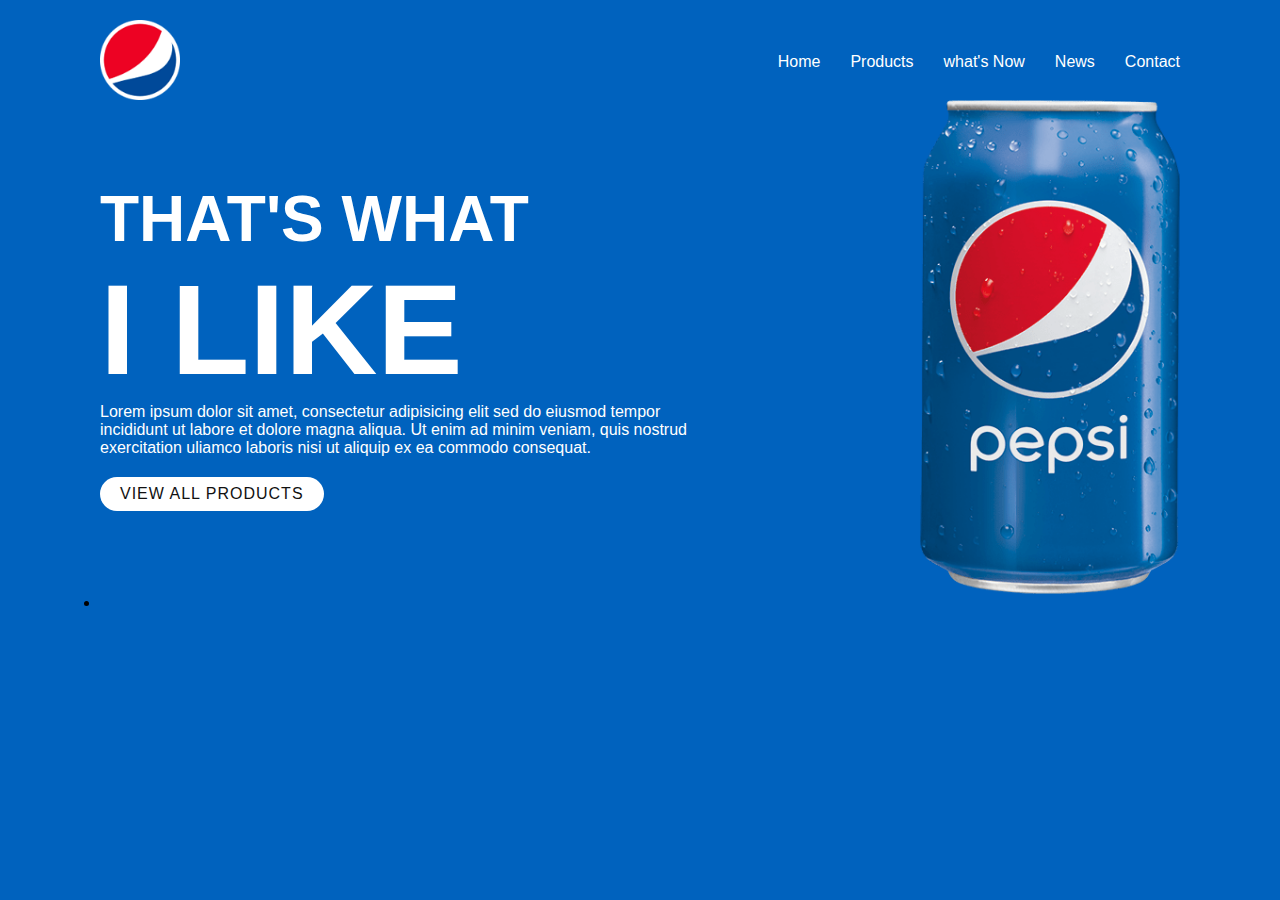
==== 1.Pepsi/index.html @ 5467faed "commit" ====
<!DOCTYPE html>
<html lang="en">
<head>
  <meta charset="UTF-8">
  <title>Pepsi</title>
  <link rel="stylesheet" href="style.css">
</head>
<body>
    <section class='sec'>
        <header>
            <a href="#" ><img src='image/logo.png'  class="logo"></a>
             <ul>
                 <li><a href="#">Home</a></li>
                 <li><a href="#">Products</a></li>
                 <li><a href="#">what's Now</a></li>
                 <li><a href="#">News</a></li>
                 <li><a href="#">Contact</a></li>
             </ul>
        </header>
        <div class="content">
            <div class="textbox">
                <h2>that's what<br/><span>i like</span></h2>
                <p>Lorem ipsum dolor sit amet, consectetur adipisicing elit sed do eiusmod
                    tempor incididunt ut labore et dolore magna aliqua. Ut enim ad minim
                    veniam, quis nostrud exercitation uliamco laboris nisi ut aliquip ex ea
                    commodo consequat.
                </p>
                <a href='#'>View All Products</a>
            </div>
            <div class="imgbox">
                <img src='image/pepsi001.png'>
            </div>
        </div>
        <ul>
            <li><img></li>
        </ul>
    </section>
</body>
</html>
---- 1.Pepsi/style.css ----
* {
  font-family: "Poppins", sans-serif;
  margin: 0;
  padding: 0;
  box-sizing: border-box;
}

section {
  width: 100%;
  padding: 100px;
  min-height: 100vh;
  background: #0062be;
  position: relative;
}
header {
  position: absolute;
  top: 0;
  left: 0;
  width: 100%;
  display: flex;
  justify-content: space-between;
  padding: 20px 100px;
  align-items: center;
}
header .logo {
  width: 80px;
}

header ul {
  display: flex;
  list-style: none;
}

header ul li a {
  display: inline-block;
  text-decoration: none;
  color: white;
  font-weight: 400px;
  margin-left: 30px;
}

.content {
  position: relative;
  width: 100%;
  display: flex;
  justify-content: space-between;
  align-items: center;
}

.content .textbox {
  max-width: 600px;
  color: white;
}

.content .textbox h2 {
  text-transform: uppercase;
  font-weight: 900;
  font-size: 4rem;
}

.content .textbox h2 span {
  font-size: 2em;
}

.content .textbox a {
  display: inline-block;
  background: white;
  text-decoration: none;
  text-transform: uppercase;
  margin-top: 20px;
  padding: 8px 20px;
  border-radius: 80px;
  color: #111;
  font-weight: 500;
  letter-spacing: 1px;
}

.content .imgbox {
  width: 600px;
  display: flex;
  justify-content: flex-end;
}

.content .imgbox img {
  max-width: 260px;
}
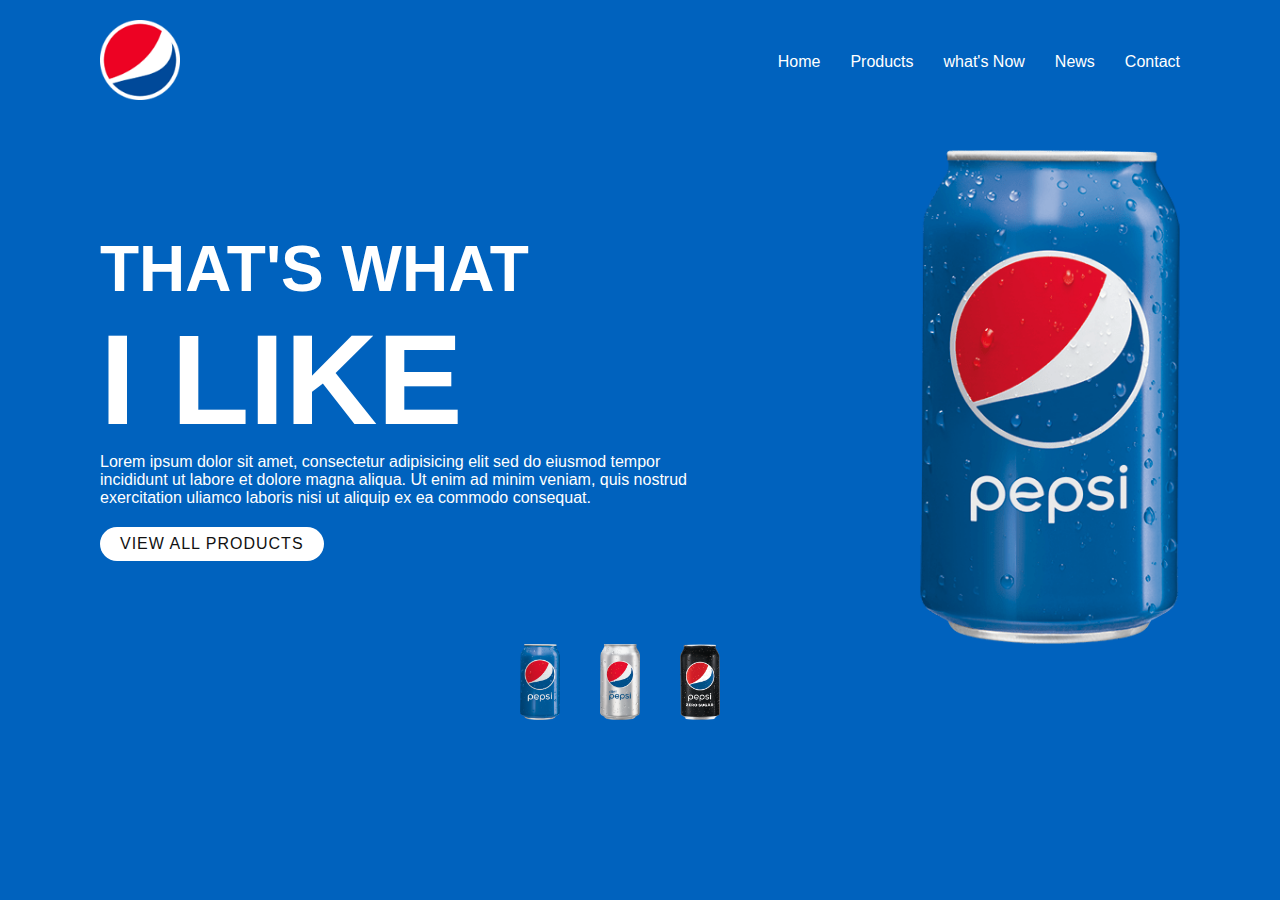
==== commit 1dbde116: "commit" ====
--- a/1.Pepsi/index.html
+++ b/1.Pepsi/index.html
@@ -28,13 +28,16 @@
                 <a href='#'>View All Products</a>
             </div>
             <div class="imgbox">
-                <img src='image/pepsi001.png'>
+                <img src='image/pepsi001.png' class='pepsi'>
             </div>
         </div>
-        <ul>
-            <li><img></li>
+        <ul class="thumb">
+            <li><img src="image/pepsi001.png"></li>
+            <li><img src="image/pepsi002.png"></li>
+            <li><img src="image/pepsi003.png"></li>
         </ul>
     </section>
+    <script src="./pepsi.js"></script>
 </body>
 </html>
  --- a/1.Pepsi/style.css
+++ b/1.Pepsi/style.css
@@ -45,6 +45,7 @@
   display: flex;
   justify-content: space-between;
   align-items: center;
+  margin-top: 50px;
 }
 
 .content .textbox {
@@ -84,3 +85,25 @@
 .content .imgbox img {
   max-width: 260px;
 }
+
+.thumb {
+  position: absolute;
+  display: flex;
+  list-style: none;
+  left: 50%;
+  transform: translateX(-50%);
+}
+
+.thumb li {
+  display: inline-block;
+  margin-right: 40px;
+  cursor: pointer;
+}
+
+.thumb li:hover {
+  transform: translateY(-15px);
+}
+
+.thumb li img {
+  max-width: 40px;
+}
